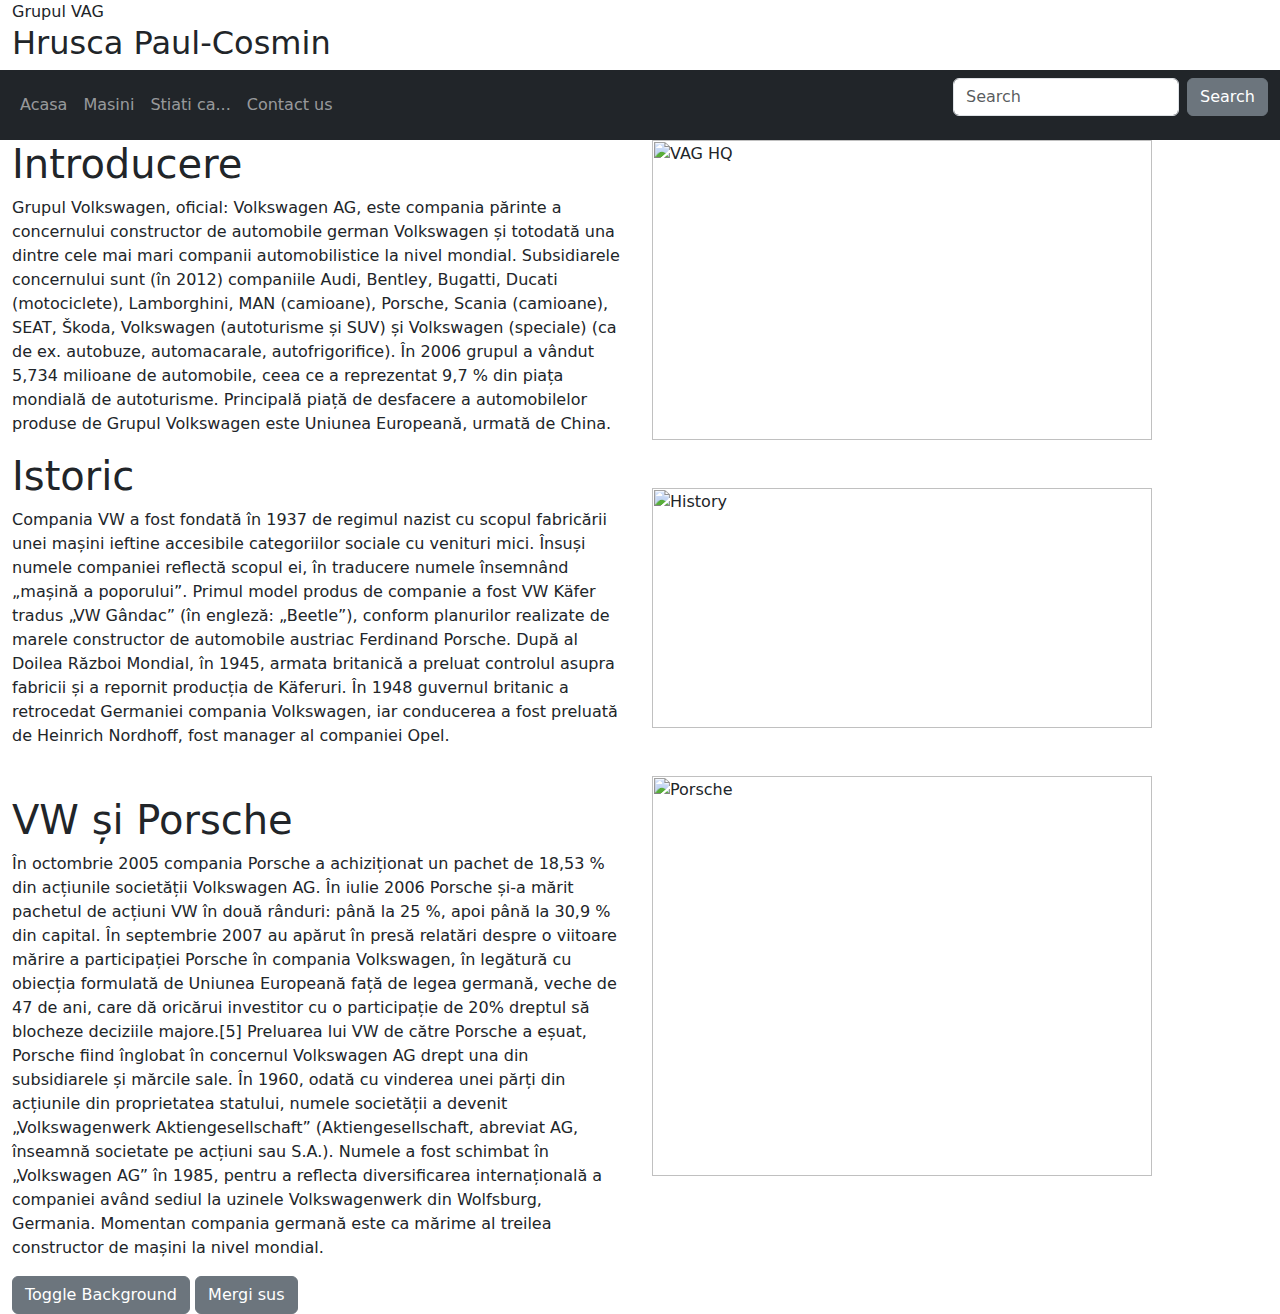
==== Acasa.html @ 94bd5365 "Add files via upload" ====
<html>
    <head>
        <title>Prima pagina </title>
        <link href="https://cdn.jsdelivr.net/npm/bootstrap@5.3.2/dist/css/bootstrap.min.css" rel="stylesheet">
        <link rel="stylesheet" href="mystyle.css">
        <link rel="stylesheet" href="C:\Users\Paul\OneDrive - Target Direct Inc\Desktop\School\PIUG\fontawesome-free-6.4.2-web\fontawesome-free-6.4.2-web\css\all.min.css">
        <meta name="viewport" content="width=device-width, initial-scale=1">
    </head>
        <body>
            
        <div class="container-fluid"></div>
                <div class="container-fluid custom-background">
                <tit>Grupul VAG</tit>
                <h2>Hrusca Paul-Cosmin</h2>
                <div class="social-icons">
                  <a href="#" class="social-icon"><i class="fab fa-facebook"></i></a>
                  <a href="#" class="social-icon"><i class="fab fa-instagram"></i></a>
                  <a href="#" class="social-icon"><i class="fab fa-linkedin"></i></a>
              </div>
                </div>
                <nav class="navbar navbar-expand-sm navbar-dark bg-dark">
                    <div class="container-fluid">
                      
                      <div class="collapse navbar-collapse" id="mynavbar">
                        <ul class="navbar-nav me-auto">
                          <li class="nav-item">
                            <a class="nav-link" href="javascript:void(0)">Acasa</a>
                          </li>
                          <li class="nav-item">
                            <a class="nav-link" href="masini.html">Masini</a>
                          </li>
                          <li class="nav-item">
                            <a class="nav-link" href="StiatiCa.html">Stiati ca...</a>
                          </li>
                          <li class="nav-item">
                            <a class="nav-link" href="ContactUs.html">Contact us</a>
                          </li>
                        </ul>
                        <form class="d-flex" onsubmit="searchRedirect(); return false;">
                          <input id="searchInput" class="form-control me-2" type="text" placeholder="Search">
                          <button class="btn btn-secondary" type="submit">Search</button>
                      </form>
                      </div>
                    </div>
                  </nav>
              </div>
              
              <div class="container-fluid" id="customBackground">
                <div class="row">
                  <div class="col-xl-6">
                    <h1>Introducere</h1>
                    
                    <p>Grupul Volkswagen, oficial: Volkswagen AG, este compania părinte a concernului constructor de automobile german Volkswagen și totodată una dintre cele mai mari companii automobilistice la nivel mondial. Subsidiarele concernului sunt (în 2012) companiile Audi, Bentley, Bugatti, Ducati (motociclete), Lamborghini, MAN (camioane), Porsche, Scania (camioane), SEAT, Škoda, Volkswagen (autoturisme și SUV) și Volkswagen (speciale) (ca de ex. autobuze, automacarale, autofrigorifice). În 2006 grupul a vândut 5,734 milioane de automobile, ceea ce a reprezentat 9,7 % din piața mondială de autoturisme. Principală piață de desfacere a automobilelor produse de Grupul Volkswagen este Uniunea Europeană, urmată de China.</p>
                    <h1>Istoric</h1>
                    <p>Compania VW a fost fondată în 1937 de regimul nazist cu scopul fabricării unei mașini ieftine accesibile categoriilor sociale cu venituri mici. Însuși numele companiei reflectă scopul ei, în traducere numele însemnând „mașină a poporului”. Primul model produs de companie a fost VW Käfer tradus „VW Gândac” (în engleză: „Beetle”), conform planurilor realizate de marele constructor de automobile austriac Ferdinand Porsche. După al Doilea Război Mondial, în 1945, armata britanică a preluat controlul asupra fabricii și a repornit producția de Käferuri. În 1948 guvernul britanic a retrocedat Germaniei compania Volkswagen, iar conducerea a fost preluată de Heinrich Nordhoff, fost manager al companiei Opel.
                    <h1 class="mt-5">VW și Porsche</h1>
                    <p>În octombrie 2005 compania Porsche a achiziționat un pachet de 18,53 % din acțiunile societății Volkswagen AG. În iulie 2006 Porsche și-a mărit pachetul de acțiuni VW în două rânduri: până la 25 %, apoi până la 30,9 % din capital.

                      În septembrie 2007 au apărut în presă relatări despre o viitoare mărire a participației Porsche în compania Volkswagen, în legătură cu obiecția formulată de Uniunea Europeană față de legea germană, veche de 47 de ani, care dă oricărui investitor cu o participație de 20% dreptul să blocheze deciziile majore.[5]
                      
                      Preluarea lui VW de către Porsche a eșuat, Porsche fiind înglobat în concernul Volkswagen AG drept una din subsidiarele și mărcile sale.
                      În 1960, odată cu vinderea unei părți din acțiunile din proprietatea statului, numele societății a devenit „Volkswagenwerk Aktiengesellschaft” (Aktiengesellschaft, abreviat AG, înseamnă societate pe acțiuni sau S.A.). Numele a fost schimbat în „Volkswagen AG” în 1985, pentru a reflecta diversificarea internațională a companiei având sediul la uzinele Volkswagenwerk din Wolfsburg, Germania. Momentan compania germană este ca mărime al treilea constructor de mașini la nivel mondial.</p>
                  </p></div>
                  <div class="container-fluid col-xl-6">
                    <img src="Wolfsburg_VWHochhaus.jpg" style="height:300px; width:500px" alt="VAG HQ" class="img-fluid mb-5">
                    <img src="Volkswagen-Beetle-in-1938-d_profimedia_descopera.jpg" style="height:240px; width:500px;" alt="History" class="img-fluid mb-5">
                    <img src="Porsche.jpg" style="height:400px; width:500px;" alt="Porsche">
                 </div> 
                </div>
                
               
            <!-- Your existing content -->
            <button class="btn btn-secondary" onclick="toggleBackground()">Toggle Background</button>

  <!-- Scroll to Top Button -->
  <button id="scrollToTopBtn" class="btn btn-secondary">Mergi sus</button>

  <!-- Bootstrap JS (optional) -->
  <script src="https://code.jquery.com/jquery-3.2.1.slim.min.js"></script>
  <script src="https://cdnjs.cloudflare.com/ajax/libs/popper.js/1.12.9/umd/popper.min.js"></script>
  <script src="https://maxcdn.bootstrapcdn.com/bootstrap/4.0.0/js/bootstrap.min.js"></script>
  

  <!-- Your additional scripts, if any -->

  <!-- Custom JavaScript for Scroll to Top Button -->
  <script>
    // Get the button
    var mybutton = document.getElementById("scrollToTopBtn");

    // When the user scrolls down 20px from the top of the document, show the button
    window.onscroll = function() {
      scrollFunction();
    };

    function scrollFunction() {
      if (document.body.scrollTop > 20 || document.documentElement.scrollTop > 20) {
        mybutton.style.display = "block";
      } else {
        mybutton.style.display = "none";
      }
    }

    // When the user clicks on the button, scroll to the top of the document
    mybutton.addEventListener("click", function() {
      topFunction();
    });

    function topFunction() {
      document.body.scrollTop = 0; // For Safari
      document.documentElement.scrollTop = 0; // For Chrome, Firefox, IE, and Opera
    }
  </script>
             <script>
              function searchRedirect() {
                  var searchQuery = document.getElementById('searchInput').value.toLowerCase();
                  if (searchQuery === 'volkswagen') {
                      window.location.href = 'volkswagen.html';
                  } else {
                      // Add additional conditions for other search queries and page redirects
                      alert('No matching result found for ' + searchQuery);
                  }
              }
          </script>

<script>
  function toggleBackground() {
      var customBackground = document.getElementById('customBackground');
      customBackground.classList.toggle('dark-background');
  }
</script>
        </body>
 </html >
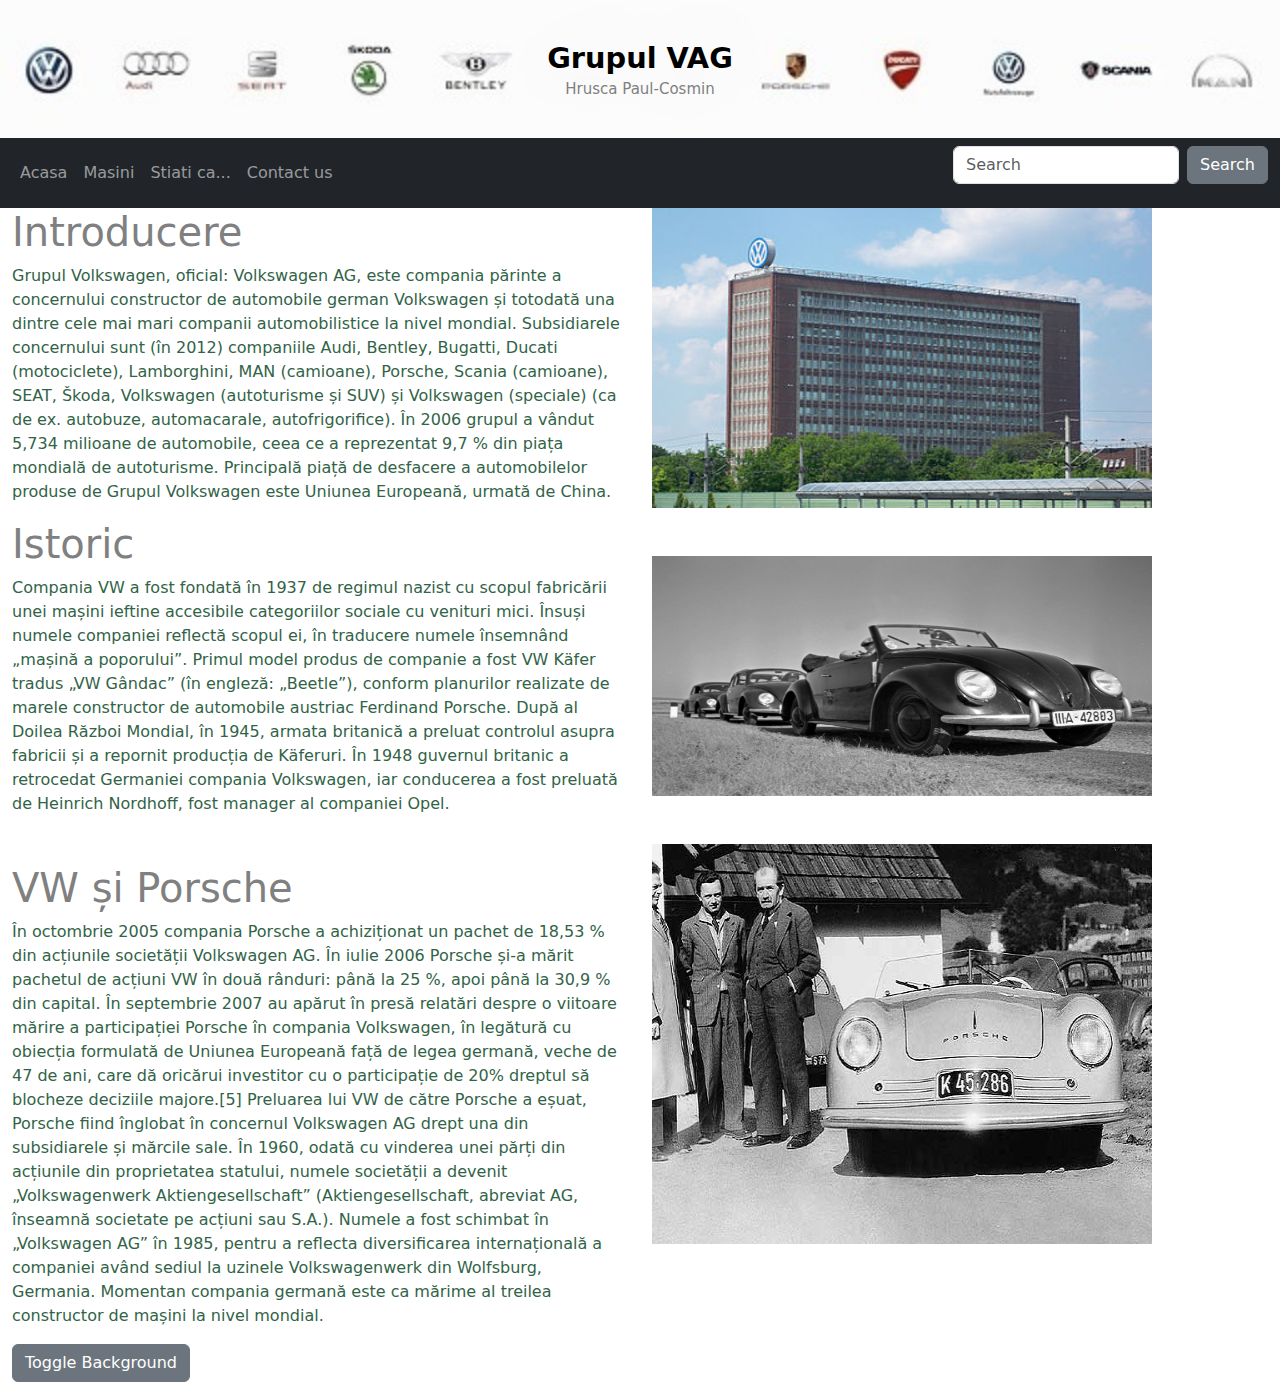
==== commit b48ab5fb: "Update and rename index.html to Acasa.html" ====
--- a/Acasa.html
+++ b/Acasa.html
@@ -130,4 +130,4 @@
   }
 </script>
         </body>
- </html >+ </html >
--- a/mystyle.css
+++ b/mystyle.css
@@ -0,0 +1,66 @@
+body {
+    background-color: white;
+  }
+  p{
+
+color:rgb(50,99,71);
+
+  }
+  tit{
+
+    display: block;
+    font-size: 1.8em;
+    margin-top: 0.6em;
+    margin-bottom: 0;
+    margin-left: 0;
+    margin-right: 0;
+    font-weight: bold;
+    text-align: center;
+    color: black;
+  }
+  h1 {
+    color: grey;
+    text-align: left;
+  }
+  h2{
+    color: grey;
+    text-align: center;
+    font-size:15px;
+  }
+
+  #scrollToTopBtn {
+    display: none;
+    position: fixed;
+    bottom: 20px;
+    right: 20px;
+    z-index: 99;
+  }
+  body.dark-mode {
+    background-color: #343a40; /* Dark background color */
+    color: #ffffff; /* Light text color */
+  }
+  .custom-background {
+    background-image: url('VW_Group_logo.jpg'); /* Replace 'your-image-path.jpg' with the path to your image */
+    background-size: cover; /* Adjust as needed */
+    background-position: center; /* Adjust as needed */
+    color: #fff; /* Set text color to contrast with the background */
+    padding: 20px; /* Add padding to ensure content is visible */
+  }
+
+  
+    .thumbnail-item {
+      margin-right: 1px; /* Adjust the margin as needed */
+}
+.dark-background {
+  background-color: rgb(0, 0, 0);
+  color: rgb(255, 255, 255);
+}
+.social-icons {
+  display: flex;
+  justify-content: center;
+  margin-top: 20px; /* Adjust the margin as needed */
+}
+
+.social-icon {
+  margin: 0 10px; /* Adjust the spacing between icons as needed */
+}